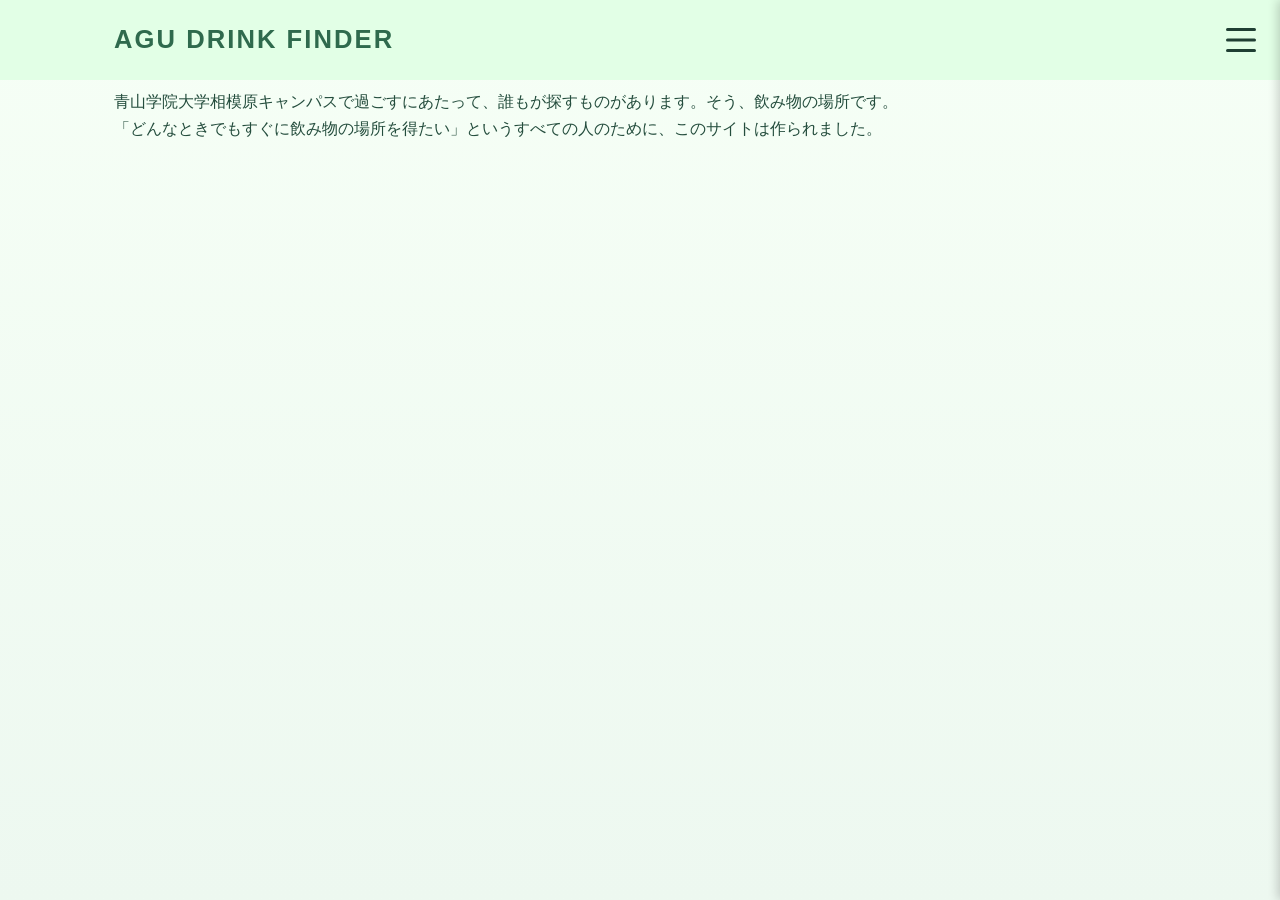
==== frontend/index.html @ 31f8fd16 "サイドメニューのデザインの枠組みを作った。html内にあるリンク先が間違っていたので直した。" ====
<doctipe html>
    <html>
        <head>
            <meta charset="UTF-8">
            <title>AGU Drink Finder</title>
            <link rel="stylesheet" href="style.css">
        </head>
        <body>

            <header>
            <h1>AGU Drink Finder</h1>
            <button id="hamburger" class="hamburger">
                <span></span>
                <span></span>
                <span></span>
            </button>
            </header>

            <main>
            <p>青山学院大学相模原キャンパスで過ごすにあたって、誰もが探すものがあります。そう、飲み物の場所です。<br>
                「どんなときでもすぐに飲み物の場所を得たい」というすべての人のために、このサイトは作られました。</p>
            </main>

        <div id="side-menu" class="side-menu">
            <h2>MENU</h2>
            <nav>
                <ul>
                    <li><a href="coolers.html">冷水機の場所</li>
                    <li><a href="vending.html">自動販売機の場所</li>
                </ul>
            </nav>
        </div>

        <script src="script.js"></script>

        </body>
    </html>
</doctipe>
---- frontend/style.css ----
*,*::before,*::after{
    box-sizing: border-box;
}

html {
    scroll-behavior: smooth;
    /*移動先がヘッダーで隠れないように、表示領域の上のほうに空間を作る*/
    scroll-padding-top: 108px;
}
/*ユーザーがアニメーションを減らす設定にしていた時用*/
@media(prefers-reduced-motion){
    html{
        scroll-behavior: auto;
    }
}

:root {
    --green-50: #f4fbf5;
    --green-100: #e6f6ea;
    --green-200: #d7f0db;
    --green-300: #c4e5c7;
    --green-500: #7eb58d;
    --green-700: #2f6a4d;
    --green-900: #1f3f33;
    --cream: #fffdf7;
    --text: #244d3d;
    --muted: #5d766a;
    --line: rgba(53,99,72,0.16);
    --shadow: 0 12px 28px rgba(43,82,59,0.08);
}

header {
    position:fixed;
    top:0;
    left:0;
    width:100%;
    z-index:10;
    background-color:rgb(226, 255, 230);
}

header h1 {
    max-width: 1100px;
    margin: 0 auto;
    padding: 18px 24px;
    font-size: clamp(1.5rem, 2vw, 2.3rem);
    letter-spacing: 0.08em;
    text-transform: uppercase;
    color: var(--green-700);
    /*border: 2px solid red;とかで大枠確認しつつ理解した！*/
}

.hamburger {
    position: absolute;
    top: 50%;
    right: 24px;
    transform: translateY(-50%);
    width: 30px;
    height: 24px;
    background: transparent;
    border: none;
    cursor: pointer;
    z-index: 100;
    padding: 0;
}

.hamburger span {
    display: block;
    position: absolute;
    width: 100%;
    height: 3px;
    background-color: var(--green-900);
    border-radius: 2px;
    transition: all 0.1s ease;
}

.hamburger span:nth-child(1) {
    top: 0;
}
.hamburger span:nth-child(2) {
    top: 50%;
    transform: translateY(-50%);
}
.hamburger span:nth-child(3) {
    bottom: 0;
}
/*右上のメニューが開いたとき*/
.hamburger.is-active span:nth-child(1) {
    top: 50%;
    transform: translateY(-50%) rotate(45deg);
}
.hamburger.is-active span:nth-child(2) {
    opacity: 0;
}
.hamburger.is-active span:nth-child(3) {
    bottom: 50%;
    transform: translateY(50%) rotate(-45deg);
}

.side-menu {
    position: fixed;
    top: 0;
    right: 0;
    width: 250px;
    height: 100vh;
    background-color: var(--green-50);
    box-shadow: -2px 0 10px rgba(0,0,0,0.2);
    padding: 40px 20px 20px;
    z-index: 50;
    
    transform: translateX(100%);
    transition: transform 0.3s ease;
}

main {
    max-width: 1100px;
    margin: 0 auto;
    padding: 0 24px 40px;
}

main h2 {
    margin: 0 0 18px;
    padding-bottom: 10px;
    font-size: clamp(1.5rem, 2vw, 2.2rem);
    border-bottom: 2px solid rgba(61,120,86,0.18);
    color: var(--green-900);
}

.map-and-nav-container{
    display:flex;
    align-items:flex-start;
    gap:20px;
    justify-content:center;
    margin: 16px 108px 16px 16px;
}

@media(max-width: 767px){
    .map-and-nav-container{
        flex-direction: column;
        align-items: left;
    }
}

body {
    margin: 0;
    padding-top:88px;
    font-family: "Segoe UI","Yu Gothic Medium","Hiragino Kaku Gothic ProN",sans-serif;
    color: var(--text);
    background: linear-gradient(180deg, #f6fff6 0%, #edf8f0 100%);
    line-height: 1.7;
}

.sagamihara-map{
   width:70%;
   max-width:400px;
   margin:0 auto;
}

nav ul {
    list-style: none;
    margin: 0;
    padding: 0;
    display: grid;
    gap: 4px;
}

nav li a {
    display: flex;
    align-items: center;
    justify-content: space-between;
    gap: 6px;
    padding: 8px 10px;
    border: 1px solid rgba(68,117,82,0.15);
    border-radius: 10px;
    background: linear-gradient(180deg, rgba(242,250,244,0.95),rgba(226,242,230,0.85));
    color: var(--green-900);
    text-decoration: none;
    font-size: 0.8rem;
    font-weight: 600;
    line-height: 1.3;
    transition: transform 0.2s ease, box-shadow 0.2s ease, border-color 0.2s ease;
    box-shadow: 0 4px 10px rgba(55,99,72,0.05);
}

nav li a::before {
    content:"";
    width: 4px;
    height: 8px; 
    border-radius: 20%;
    background: linear-gradient(180deg, #a7dab4, #6ea77d);
}

nav li a::after{
    content:"→";
    color: var(--green-700);
    font-size: 0.9rem;
}

nav li a:hover, nav li a:focus-visible {
    transform: translateY(-1px);
    border-color: rgba(53,99,72,0.28);
    box-shadow: 0 10px 18px rgba(55, 99, 72, 0.08);
    text-decoration: none;
}

nav li a:active {
    transform: translateY(2px);
}

.location-card{
    margin: 0 0 12px;
    padding: 10px 12px 8px;
    background: rgba(255,255,255,0.56);
    border: 1px solid var(--line);
    border-left: 6px solid rgba(126,181,141,0.8);
    border-radius: 8px;
    box-shadow: var(--shadow);
}

.location-card h3 {
    margin: 0 0 6px;
    padding: 6px 8px;
    border-radius: 8px;
    background: linear-gradient(180deg, rgba(233,247,236,0.9),rgba(217,238,220,0.7));
    color: var(--green-900);
    font-size: clamp(0.95rem, 1.2vw, 1.15rem);
}

.location-card {
    & p {
        margin: 0 0 6px;
        color: var(--text);
        font-size: 0.86rem;
    }
    & ul {
        margin: 0;
        padding-left: 1.1rem;
    }
    & li {
        /*二行以上になった時の文字と文字の上下の隙間*/
        margin: 0.15rem 0;
        /*リスト同士の隙間*/
        line-height: 1.45;
        color: var(--text);
        font-size: 0.86rem;
    }
    & .status-note{
        color: var(--muted);
    }
}
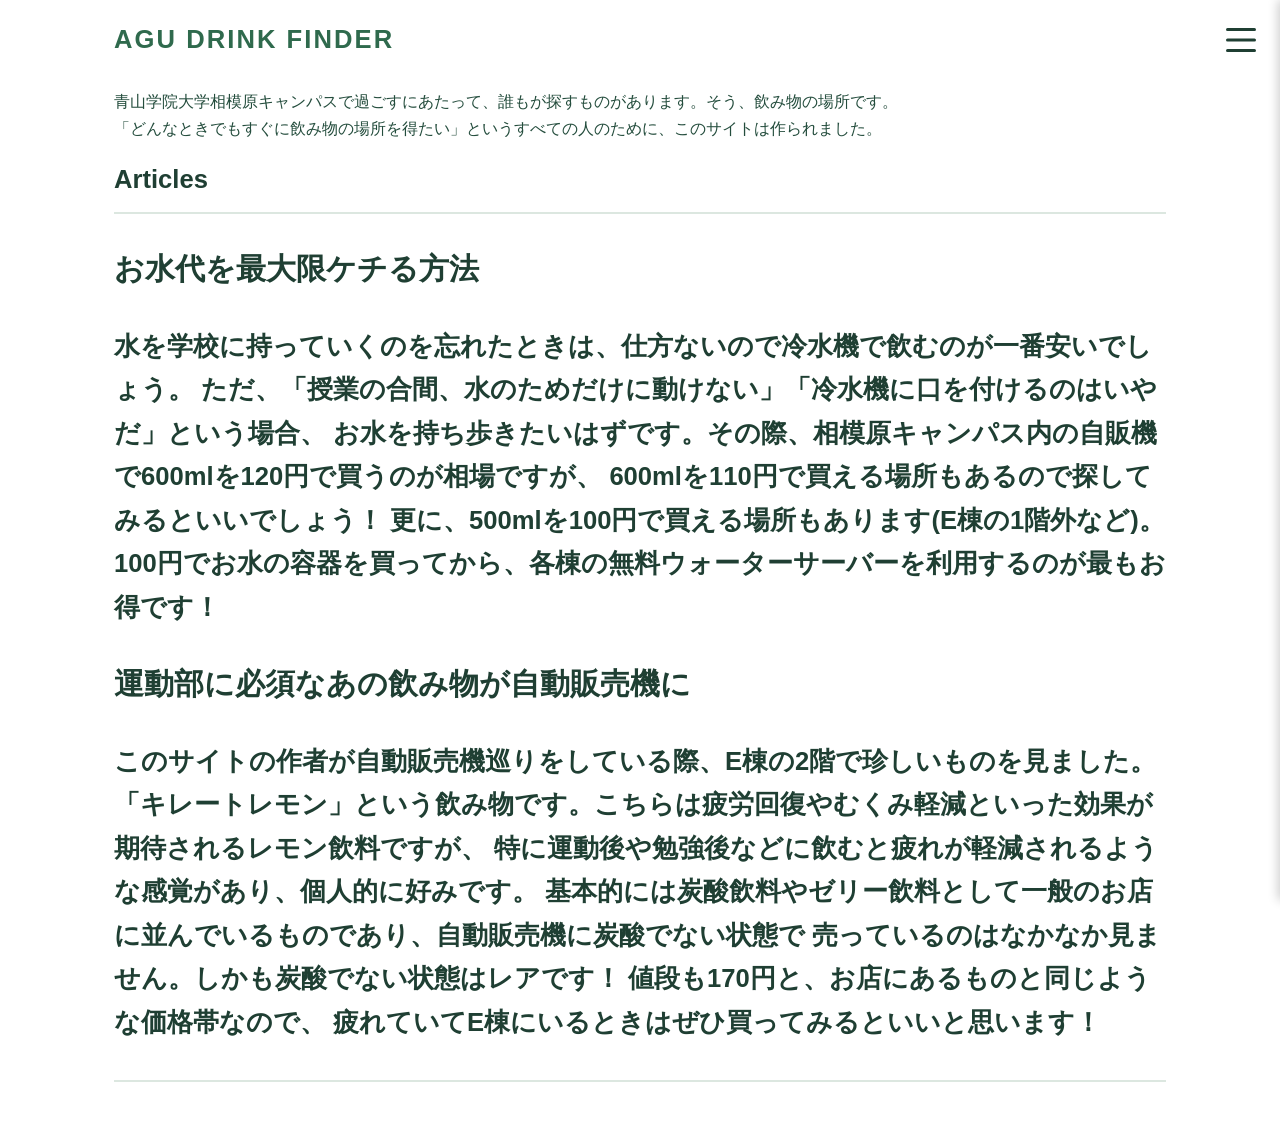
==== commit 488a1528: "feat: index.htmlに記事セクションを追加し、飲み物に関する情報を掲載" ====
--- a/frontend/index.html
+++ b/frontend/index.html
@@ -14,22 +14,48 @@
                 <span></span>
                 <span></span>
             </button>
+            <div id="side-menu" class="side-menu">
+            <h2>MENU</h2>
+                <nav>
+                    <ul>
+                        <li><a href="coolers.html">冷水器の場所</a></li>
+                        <li><a href="vending.html">自動販売機の場所</a></li>
+                    </ul>
+                </nav>
+            </div>
             </header>
 
             <main>
             <p>青山学院大学相模原キャンパスで過ごすにあたって、誰もが探すものがあります。そう、飲み物の場所です。<br>
                 「どんなときでもすぐに飲み物の場所を得たい」というすべての人のために、このサイトは作られました。</p>
+            
+            <section>
+            <h2>Articles<h2>
+                <article>
+                    <h3>お水代を最大限ケチる方法</h3>
+                    <p>水を学校に持っていくのを忘れたときは、仕方ないので冷水機で飲むのが一番安いでしょう。
+                        ただ、「授業の合間、水のためだけに動けない」「冷水機に口を付けるのはいやだ」という場合、
+                        お水を持ち歩きたいはずです。その際、相模原キャンパス内の自販機で600mlを120円で買うのが相場ですが、
+                        600mlを110円で買える場所もあるので探してみるといいでしょう！
+                        更に、500mlを100円で買える場所もあります(E棟の1階外など)。
+                        100円でお水の容器を買ってから、各棟の無料ウォーターサーバーを利用するのが最もお得です！
+                    </p>
+                </article>
+                <article>
+                    <h3>運動部に必須なあの飲み物が自動販売機に</h3>
+                    <p>このサイトの作者が自動販売機巡りをしている際、E棟の2階で珍しいものを見ました。
+                        「キレートレモン」という飲み物です。こちらは疲労回復やむくみ軽減といった効果が期待されるレモン飲料ですが、
+                        特に運動後や勉強後などに飲むと疲れが軽減されるような感覚があり、個人的に好みです。
+                        基本的には炭酸飲料やゼリー飲料として一般のお店に並んでいるものであり、自動販売機に炭酸でない状態で
+                        売っているのはなかなか見ません。しかも炭酸でない状態はレアです！
+                        値段も170円と、お店にあるものと同じような価格帯なので、
+                        疲れていてE棟にいるときはぜひ買ってみるといいと思います！
+                    </p>
+                </article>
+            </section>
+
+
             </main>
-
-        <div id="side-menu" class="side-menu">
-            <h2>MENU</h2>
-            <nav>
-                <ul>
-                    <li><a href="coolers.html">冷水機の場所</li>
-                    <li><a href="vending.html">自動販売機の場所</li>
-                </ul>
-            </nav>
-        </div>
 
         <script src="script.js"></script>
 
--- a/frontend/style.css
+++ b/frontend/style.css
@@ -34,8 +34,8 @@
     top:0;
     left:0;
     width:100%;
-    z-index:10;
-    background-color:rgb(226, 255, 230);
+    z-index: 100;
+    background-color:rgb(255, 255, 255);
 }
 
 header h1 {
@@ -59,7 +59,7 @@
     background: transparent;
     border: none;
     cursor: pointer;
-    z-index: 100;
+    z-index: 20;
     padding: 0;
 }
 
@@ -70,7 +70,7 @@
     height: 3px;
     background-color: var(--green-900);
     border-radius: 2px;
-    transition: all 0.1s ease;
+    transition: all 0.2s ease;
 }
 
 .hamburger span:nth-child(1) {
@@ -102,13 +102,49 @@
     right: 0;
     width: 250px;
     height: 100vh;
-    background-color: var(--green-50);
+    background-color: ffffff;
     box-shadow: -2px 0 10px rgba(0,0,0,0.2);
     padding: 40px 20px 20px;
-    z-index: 50;
-    
+    z-index: 10;
     transform: translateX(100%);
-    transition: transform 0.3s ease;
+    transition: transform 0.2s ease;
+}
+.side-menu.is-active {
+    transform: translateX(0);
+}
+
+.side-menu h2 {
+    font-size: 1.2rem;
+    color: var(--green-900);
+    border-bottom: 2px solid rgba(61,120,86,0.18);
+    padding-bottom: 10px;
+    margin-bottom: 15px;
+}
+
+.side-menu ul{
+    list-style: none;
+    padding: 0;
+    margin: 0;
+    display: flex;
+    flex-direction: column;
+    gap: 18px;
+}
+
+.side-menu a {
+    display: block;
+    text-decoration: none;
+    color: var(--green-700);
+    font-weight: bold;
+    padding: 8px;
+    /*メインのボタンデザインをリセットして点線が見えるようにする*/
+    background: none;
+    border: none;
+    box-shadow: none;
+    border-radius: 0;
+}
+.side-menu a::before,
+.side-menu a::after {
+    display: none;
 }
 
 main {
@@ -145,7 +181,6 @@
     padding-top:88px;
     font-family: "Segoe UI","Yu Gothic Medium","Hiragino Kaku Gothic ProN",sans-serif;
     color: var(--text);
-    background: linear-gradient(180deg, #f6fff6 0%, #edf8f0 100%);
     line-height: 1.7;
 }
 
@@ -161,6 +196,10 @@
     padding: 0;
     display: grid;
     gap: 4px;
+}
+
+nav[aria-label="棟を選択"] ul {
+    grid-template-columns: repeat(2, minmax(0, 1fr));
 }
 
 nav li a {
@@ -171,7 +210,7 @@
     padding: 8px 10px;
     border: 1px solid rgba(68,117,82,0.15);
     border-radius: 10px;
-    background: linear-gradient(180deg, rgba(242,250,244,0.95),rgba(226,242,230,0.85));
+    background: rgb(247, 249, 247);
     color: var(--green-900);
     text-decoration: none;
     font-size: 0.8rem;
@@ -181,14 +220,6 @@
     box-shadow: 0 4px 10px rgba(55,99,72,0.05);
 }
 
-nav li a::before {
-    content:"";
-    width: 4px;
-    height: 8px; 
-    border-radius: 20%;
-    background: linear-gradient(180deg, #a7dab4, #6ea77d);
-}
-
 nav li a::after{
     content:"→";
     color: var(--green-700);
@@ -202,25 +233,36 @@
     text-decoration: none;
 }
 
+.side-menu nav li a {
+    display: inline-flex;
+    padding: 0;
+}
+
+.side-menu nav li a:hover, .side-menu nav li a:focus-visible {
+    transform: none;
+    box-shadow: none;
+    color: var(--text);
+    text-decoration: underline;
+}
+
 nav li a:active {
     transform: translateY(2px);
 }
 
 .location-card{
     margin: 0 0 12px;
-    padding: 10px 12px 8px;
+    padding: 10px 12px 12px;
     background: rgba(255,255,255,0.56);
     border: 1px solid var(--line);
-    border-left: 6px solid rgba(126,181,141,0.8);
-    border-radius: 8px;
+    border-left: 3px solid rgba(4, 79, 29, 0.8);
+    border-radius: 4px;
     box-shadow: var(--shadow);
 }
 
 .location-card h3 {
+    border-bottom: 1px solid var(--line);
     margin: 0 0 6px;
-    padding: 6px 8px;
-    border-radius: 8px;
-    background: linear-gradient(180deg, rgba(233,247,236,0.9),rgba(217,238,220,0.7));
+    padding: 0 4px;
     color: var(--green-900);
     font-size: clamp(0.95rem, 1.2vw, 1.15rem);
 }
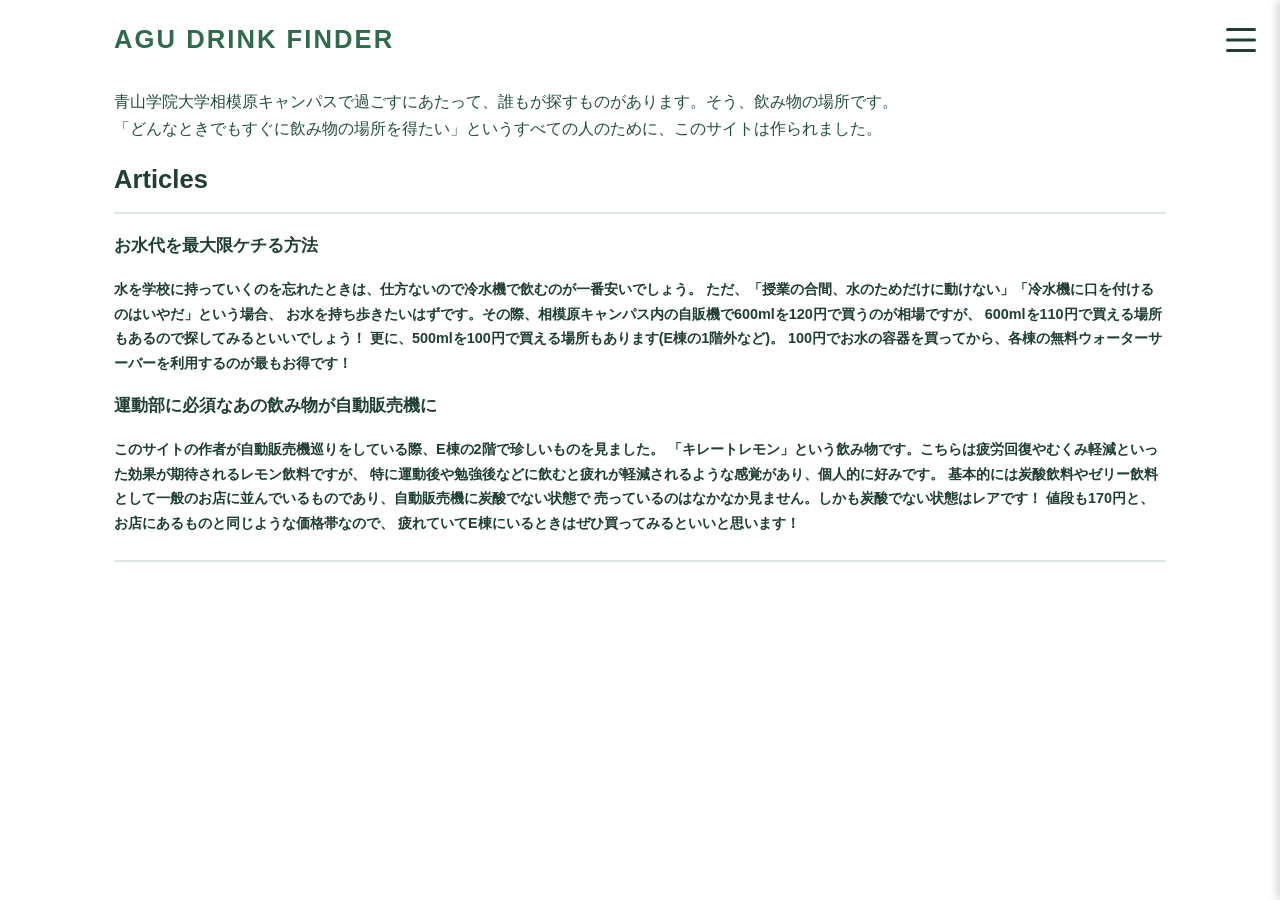
==== commit 475c92e9: "feat: 記事セクションにクラスを追加し、文字サイズだけ調整" ====
--- a/frontend/index.html
+++ b/frontend/index.html
@@ -29,7 +29,7 @@
             <p>青山学院大学相模原キャンパスで過ごすにあたって、誰もが探すものがあります。そう、飲み物の場所です。<br>
                 「どんなときでもすぐに飲み物の場所を得たい」というすべての人のために、このサイトは作られました。</p>
             
-            <section>
+            <section class="recommendations">
             <h2>Articles<h2>
                 <article>
                     <h3>お水代を最大限ケチる方法</h3>
--- a/frontend/style.css
+++ b/frontend/style.css
@@ -290,3 +290,9 @@
     }
 }
 
+.recommendations p {
+    font-size: 0.9rem;
+}
+.recommendations h3 {
+    font-size: 1.05rem;
+}
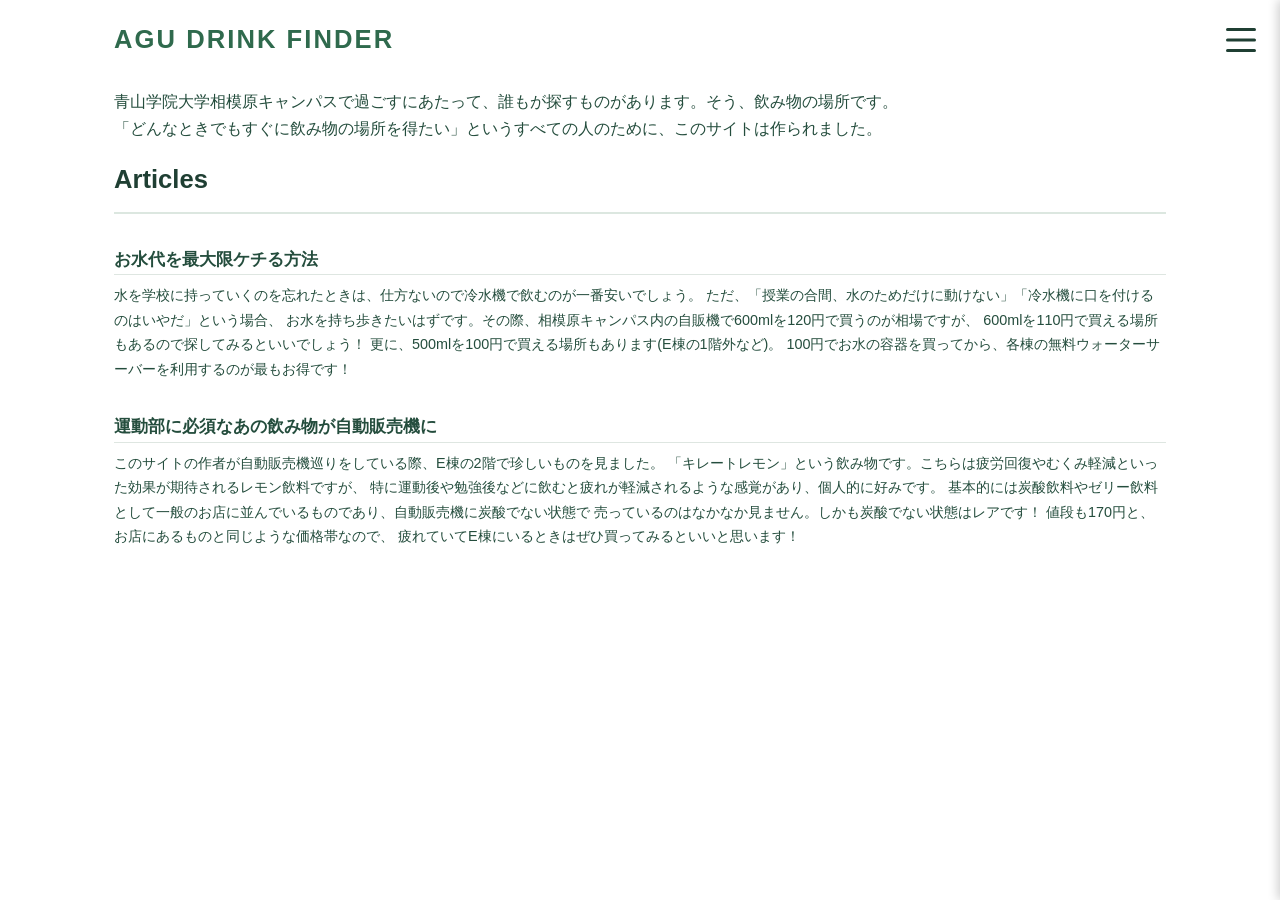
==== commit 512f054e: "fix: Articlesセクションのh2タグを正しく閉じる" ====
--- a/frontend/index.html
+++ b/frontend/index.html
@@ -30,7 +30,7 @@
                 「どんなときでもすぐに飲み物の場所を得たい」というすべての人のために、このサイトは作られました。</p>
             
             <section class="recommendations">
-            <h2>Articles<h2>
+            <h2>Articles</h2>
                 <article>
                     <h3>お水代を最大限ケチる方法</h3>
                     <p>水を学校に持っていくのを忘れたときは、仕方ないので冷水機で飲むのが一番安いでしょう。
--- a/frontend/style.css
+++ b/frontend/style.css
@@ -292,7 +292,11 @@
 
 .recommendations p {
     font-size: 0.9rem;
+    margin-top: 0;
 }
 .recommendations h3 {
     font-size: 1.05rem;
+    margin-top: 32px;
+    margin-bottom: 8px;
+    border-bottom: 1px solid var(--line);
 }
